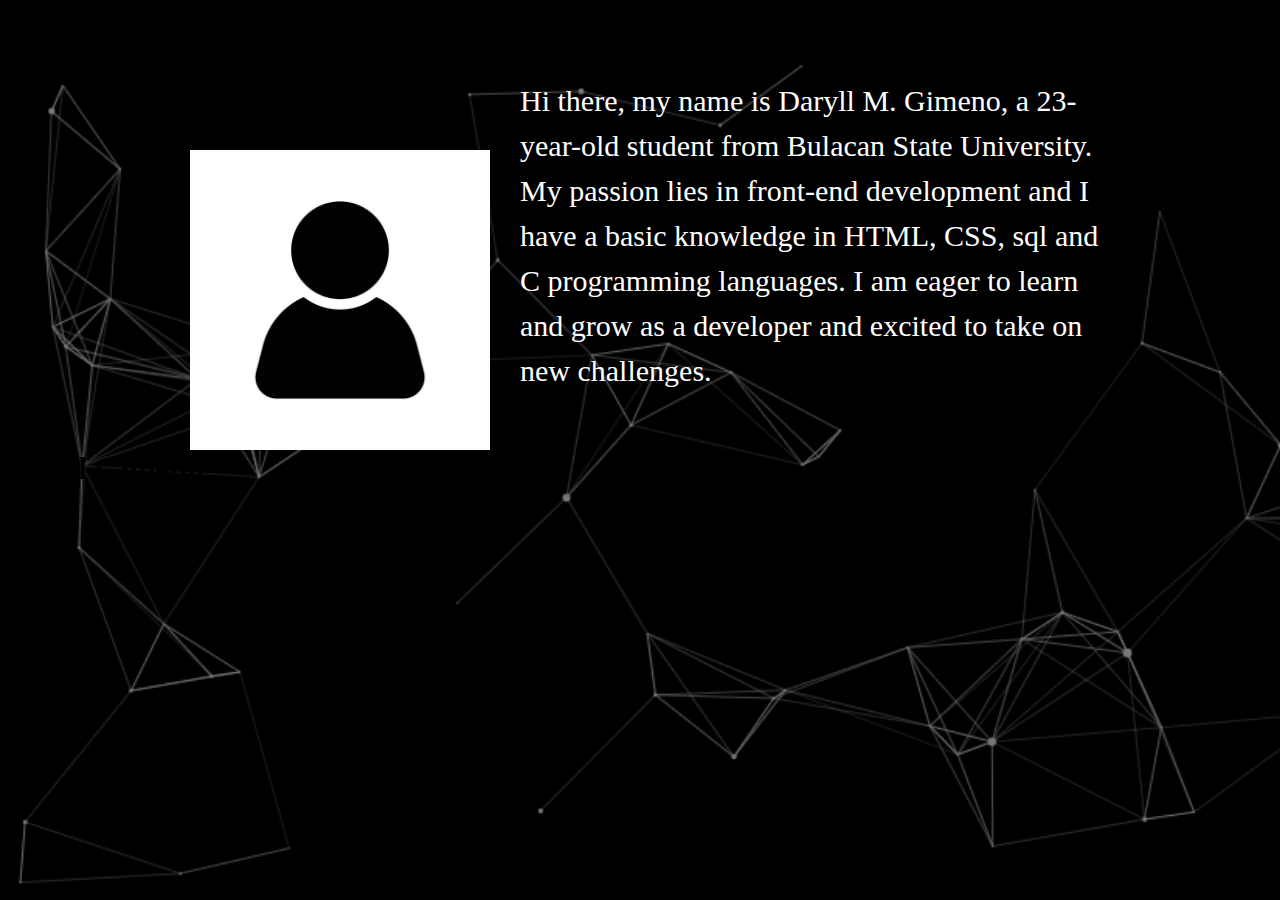
==== Aboutme.html @ 4a937759 "Update Aboutme.html" ====
<!DOCTYPE html>
<html lang="en">
<head>
    <meta charset="UTF-8">
    <meta http-equiv="X-UA-Compatible" content="IE=edge">
    <meta name="viewport" content="width=
    , initial-scale=1.0">
    <title>About me</title>

    <link rel="stylesheet" href="Aboutme.css">
    
    
</head>
<body>
    <div class="container">
        <img src="profile.jpg" alt="Profile">
        <div class="text">
         
          <p>Hi there, my name is Daryll M. Gimeno, a 23-year-old student from Bulacan State University. My passion lies in front-end development and I have a basic knowledge in HTML, CSS, sql and C programming languages. I am eager to learn and grow as a developer and excited to take on new challenges.</p>
        </div>
      </div>
      



    

   
     <header>

        <h1>Daryll Gimeno</h1>

      </header>


      




      
</body>
</html>
---- Aboutme.css ----
@import url('https://fonts.googleapis.com/css?family=Roboto:700&display=swap');

*{

    margin: 0;
    padding: 0;
}
* body {
    background: url(cool-background.png);
    background-size: contain;
    background-repeat: no-repeat;
    background-size: cover;
    height: 100vh;


}
img {
	display: block;
	margin: 2 auto;
	max-width: 100%;
	align-items: left;
   
    margin-top: 150px;
	margin-left: 50px;
    width: 300px; 
    height: 300px; 
    
    
}

  
     
      .container {
        display: flex;
        align-items: center;
        display: flex;
        justify-content: center;
        margin-left: 20px;
        
      }
      
      img {
        max-width: 50%;
        max-height: 50%;
        margin-right: 10px;
        margin-left: 10px;

      }
      
      .text {
        flex: 2;
        margin-top: 20px;
        max-width: 600px;
        margin-left: 20px;
      }
      
     
      p {
        margin-top: 20px;
        margin-bottom: 20px;
        font-size: 30px;
        line-height: 1.5;
        color: white;

      }
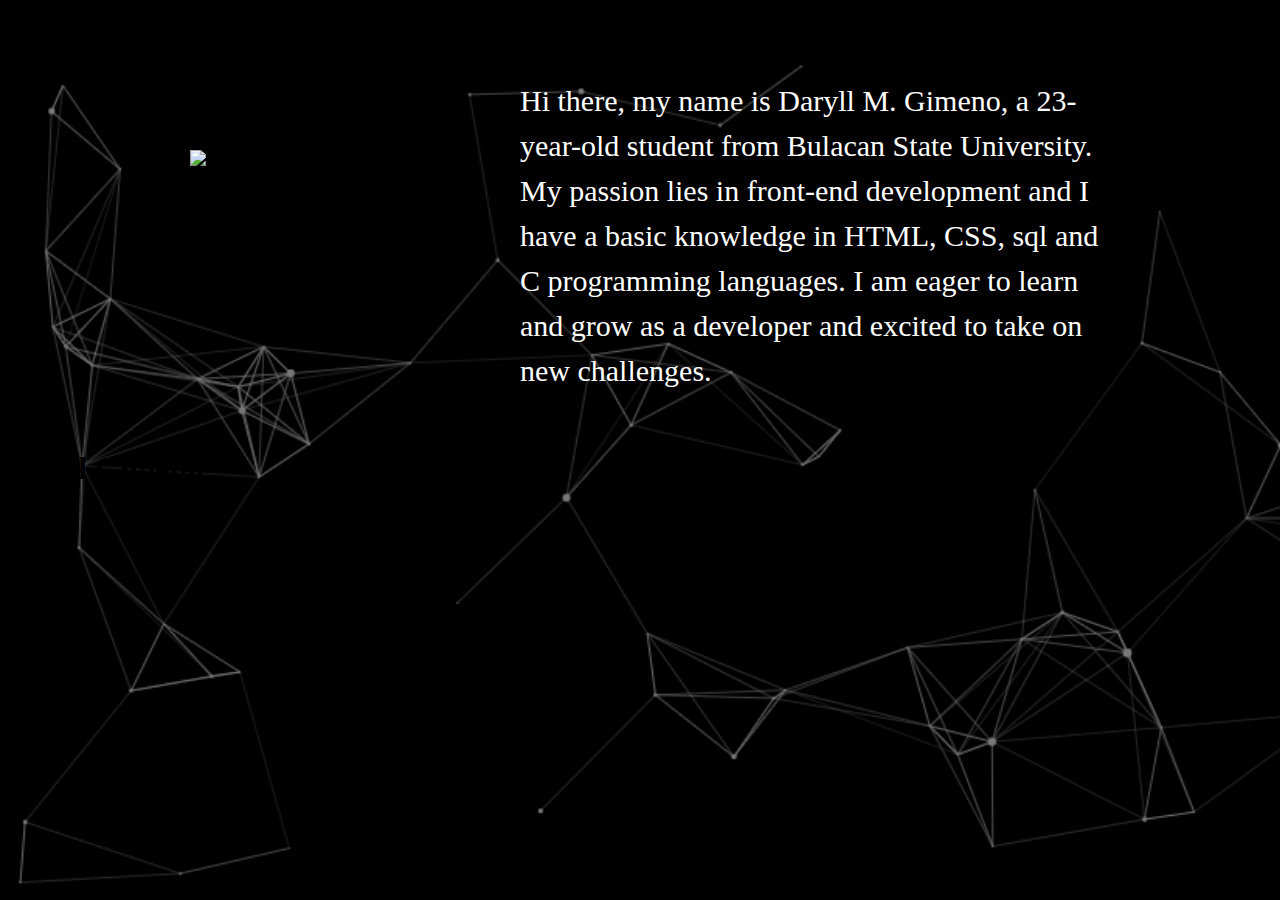
==== commit 8baa252e: "Update" ====
--- a/Aboutme.html
+++ b/Aboutme.html
@@ -13,7 +13,7 @@
 </head>
 <body>
     <div class="container">
-        <img src="profile.jpg" alt="Profile">
+        <img src="picture.jpg" alt="Profile">
         <div class="text">
          
           <p>Hi there, my name is Daryll M. Gimeno, a 23-year-old student from Bulacan State University. My passion lies in front-end development and I have a basic knowledge in HTML, CSS, sql and C programming languages. I am eager to learn and grow as a developer and excited to take on new challenges.</p>
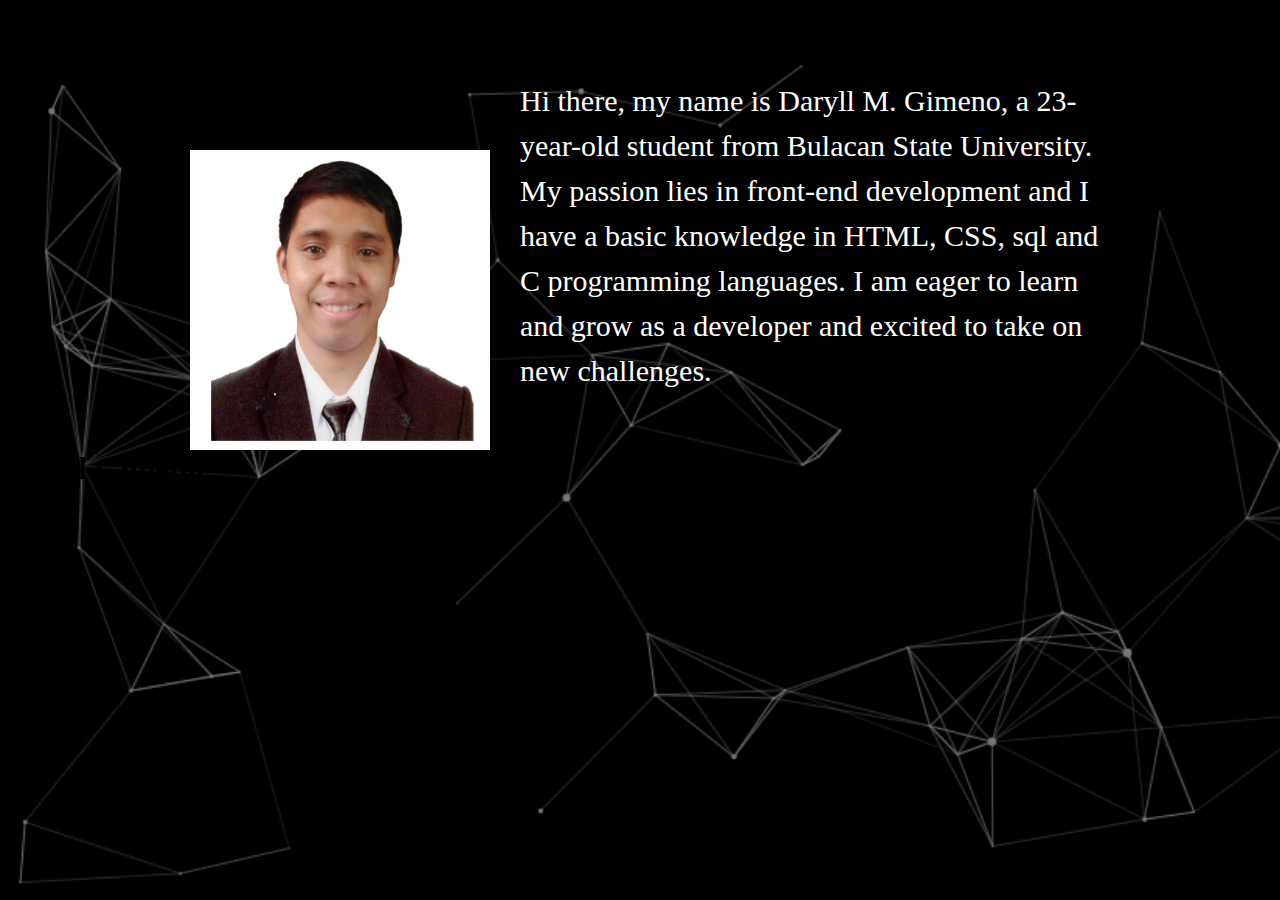
==== commit e009c0b4: "Update" ====
--- a/Aboutme.html
+++ b/Aboutme.html
@@ -13,7 +13,7 @@
 </head>
 <body>
     <div class="container">
-        <img src="picture.jpg" alt="Profile">
+        <img src="Picture.jpg" alt="Picture of a person">
         <div class="text">
          
           <p>Hi there, my name is Daryll M. Gimeno, a 23-year-old student from Bulacan State University. My passion lies in front-end development and I have a basic knowledge in HTML, CSS, sql and C programming languages. I am eager to learn and grow as a developer and excited to take on new challenges.</p>
--- a/Aboutme.css
+++ b/Aboutme.css
@@ -40,8 +40,8 @@
       }
       
       img {
-        max-width: 50%;
-        max-height: 50%;
+        max-width: 60%;
+        max-height: 60%;
         margin-right: 10px;
         margin-left: 10px;
 
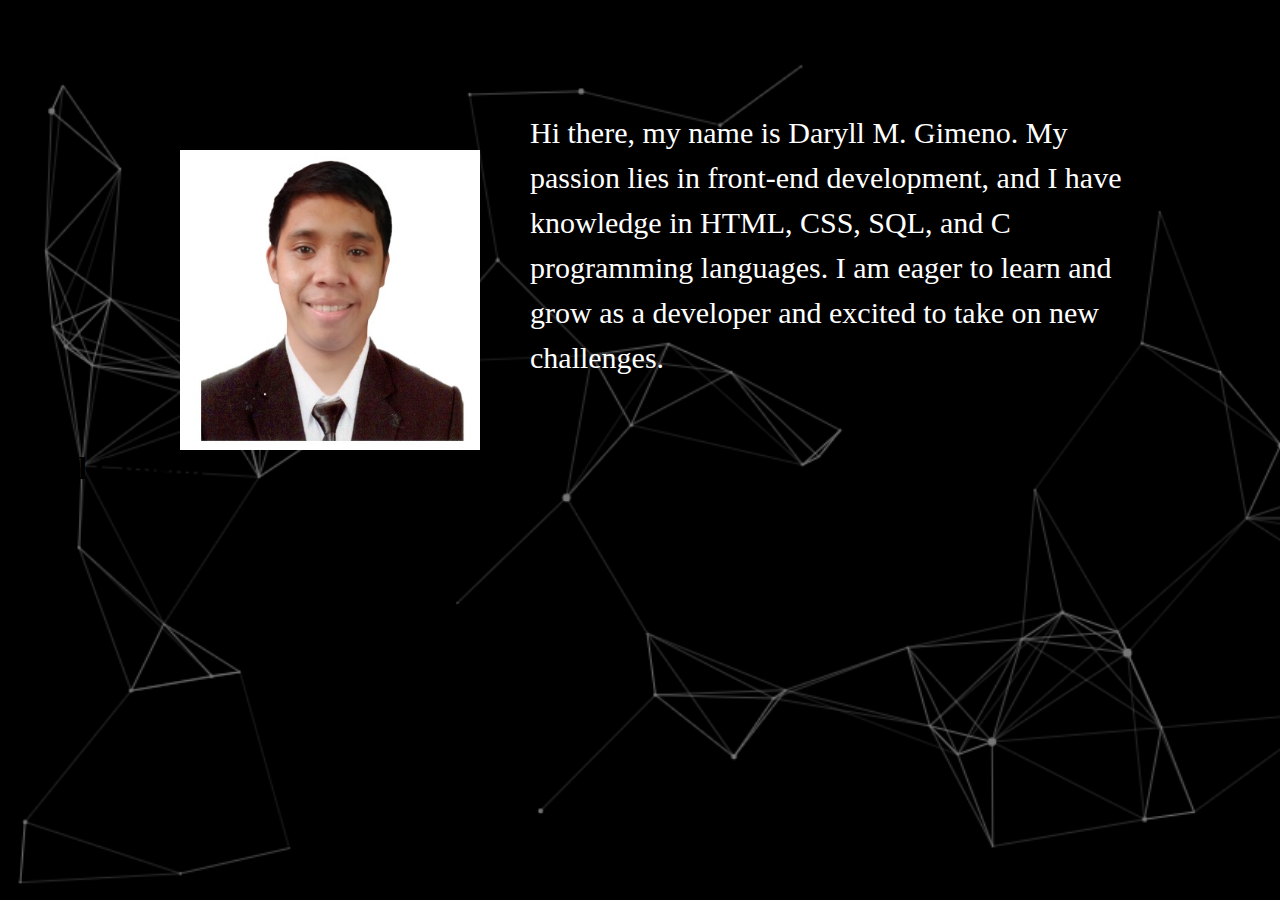
==== commit b296c7ef: "Update" ====
--- a/Aboutme.html
+++ b/Aboutme.html
@@ -16,7 +16,7 @@
         <img src="Picture.jpg" alt="Picture of a person">
         <div class="text">
          
-          <p>Hi there, my name is Daryll M. Gimeno, a 23-year-old student from Bulacan State University. My passion lies in front-end development and I have a basic knowledge in HTML, CSS, sql and C programming languages. I am eager to learn and grow as a developer and excited to take on new challenges.</p>
+          <p>Hi there, my name is Daryll M. Gimeno. My passion lies in front-end development, and I have knowledge in HTML, CSS, SQL, and C programming languages. I am eager to learn and grow as a developer and excited to take on new challenges.</p>
         </div>
       </div>
       
--- a/Aboutme.css
+++ b/Aboutme.css
@@ -42,14 +42,14 @@
       img {
         max-width: 60%;
         max-height: 60%;
-        margin-right: 10px;
+        margin-right: 30px;
         margin-left: 10px;
 
       }
       
       .text {
         flex: 2;
-        margin-top: 20px;
+        margin-top: 40px;
         max-width: 600px;
         margin-left: 20px;
       }
@@ -63,6 +63,5 @@
         color: white;
 
       }
-      
-
+    
       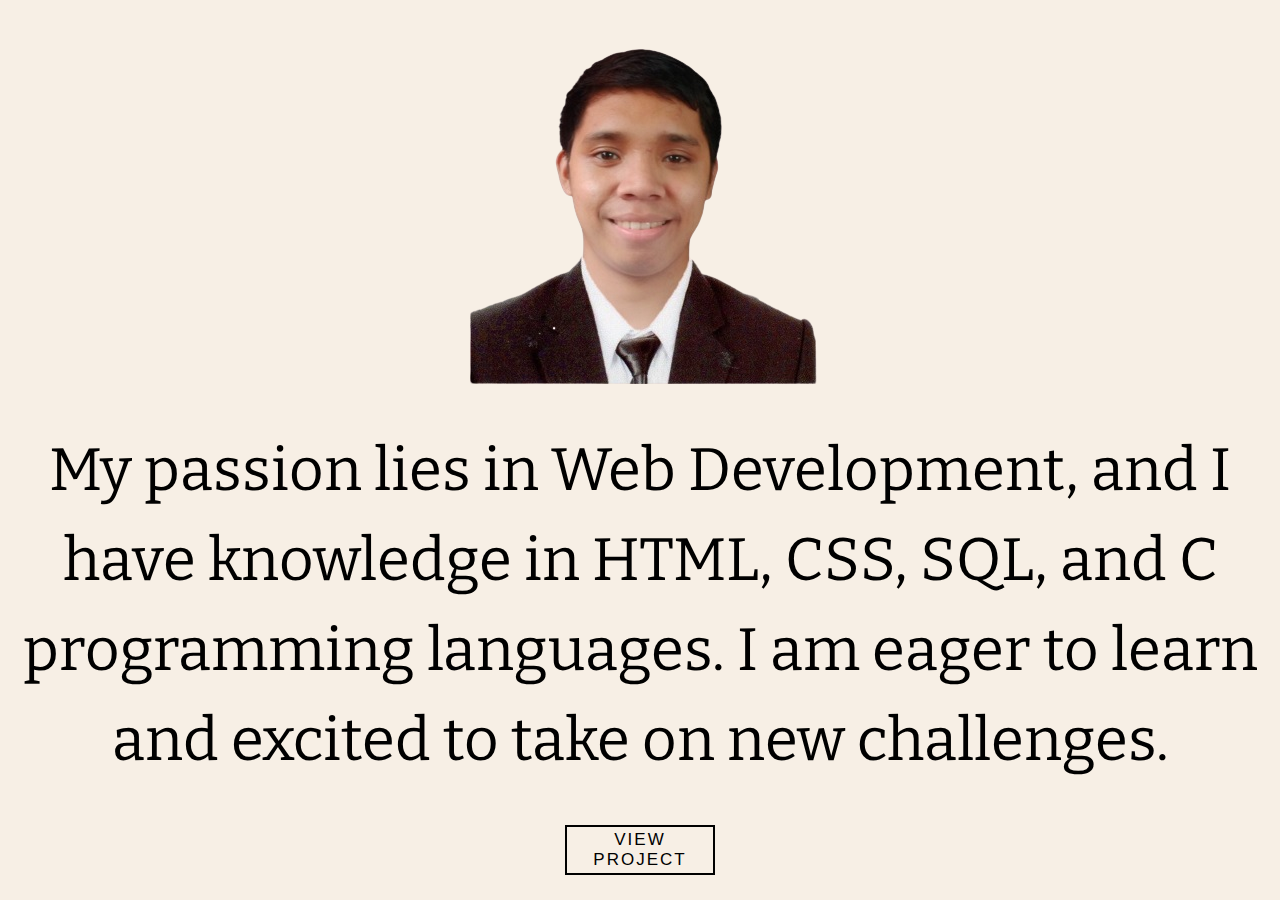
==== commit d7007506: "Update" ====
--- a/Aboutme.html
+++ b/Aboutme.html
@@ -2,42 +2,29 @@
 <html lang="en">
 <head>
     <meta charset="UTF-8">
-    <meta http-equiv="X-UA-Compatible" content="IE=edge">
-    <meta name="viewport" content="width=
-    , initial-scale=1.0">
+    <meta http-equiv="X-UA-Compatible" content="IE,edge">
+    <meta name="viewport" content="width=device-width, initial-scale=1.0">
     <title>About me</title>
+    <link rel="stylesheet" href="Aboutme.css">
+    <link rel="preconnect" href="https://fonts.googleapis.com">
+    <link rel="preconnect" href="https://fonts.gstatic.com" crossorigin>
+    <link href="https://fonts.googleapis.com/css2?family=Bitter&display=swap" rel="stylesheet">
+</head>
 
-    <link rel="stylesheet" href="Aboutme.css">
-    
-    
-</head>
 <body>
     <div class="container">
-        <img src="Picture.jpg" alt="Picture of a person">
+        <img src="profile.png" alt="Picture of a person">
         <div class="text">
-         
-          <p>Hi there, my name is Daryll M. Gimeno. My passion lies in front-end development, and I have knowledge in HTML, CSS, SQL, and C programming languages. I am eager to learn and grow as a developer and excited to take on new challenges.</p>
+            <p>My passion lies in Web Development, and I have knowledge in HTML, CSS, SQL, and C programming languages. I am eager to learn and excited to take on new challenges.</p>
         </div>
-      </div>
-      
 
 
-
-    
-
-   
-     <header>
-
-        <h1>Daryll Gimeno</h1>
-
-      </header>
+        <a href="Work.html">
+        <button>View Project</button>
+      </a>
 
 
       
-
-
-
-
-      
+    </div>
 </body>
 </html>
--- a/Aboutme.css
+++ b/Aboutme.css
@@ -1,67 +1,86 @@
-@import url('https://fonts.googleapis.com/css?family=Roboto:700&display=swap');
-
-*{
-
+* {
     margin: 0;
     padding: 0;
 }
-* body {
-    background: url(cool-background.png);
-    background-size: contain;
-    background-repeat: no-repeat;
-    background-size: cover;
+
+body {
+    display: flex;
+    align-items: center;
+    justify-content: center; /* Center horizontally */
     height: 100vh;
-
-
-}
-img {
-	display: block;
-	margin: 2 auto;
-	max-width: 100%;
-	align-items: left;
-   
-    margin-top: 150px;
-	margin-left: 50px;
-    width: 300px; 
-    height: 300px; 
-    
-    
+    background-color: #F7EFE5;
 }
 
-  
-     
-      .container {
-        display: flex;
-        align-items: center;
-        display: flex;
-        justify-content: center;
-        margin-left: 20px;
-        
-      }
-      
-      img {
-        max-width: 60%;
-        max-height: 60%;
-        margin-right: 30px;
-        margin-left: 10px;
+.container {
+    display: flex;
+    flex-direction: column; /* Arrange elements vertically */
+    align-items: center;
+    text-align: center;
+}
 
-      }
-      
-      .text {
-        flex: 2;
-        margin-top: 40px;
-        max-width: 600px;
-        margin-left: 20px;
-      }
-      
-     
-      p {
-        margin-top: 20px;
-        margin-bottom: 20px;
-        font-size: 30px;
-        line-height: 1.5;
-        color: white;
+img {
+    max-width: 100%;
+    max-height: 200vh;
+    margin: 30px; /* Equal margin on all sides */
+}
 
-      }
-    
-      +.text {
+    line-height: 1.5;
+    font-family: 'Bitter', serif;
+    margin-bottom: 20px; /* Add spacing between text and button */
+}
+
+p {
+    font-size: 60px;
+    color: black;
+}
+
+button {
+  width: 150px;
+  height: 50px;
+  border: 2px solid #000;
+  font-family: 'Lato', sans-serif;
+  font-size: 17px;
+  text-decoration: none;
+  text-transform: uppercase;
+  letter-spacing: 2px;
+  font-weight: 500;
+  background: transparent;
+  cursor: pointer;
+  position: relative;
+  display: inline-block;
+  margin: 20px;
+  outline: none;
+  text-align: center;
+  z-index: 2;
+  transition: all 0.3s ease;
+  overflow: hidden;
+}
+
+button::after {
+  position: absolute;
+  content: " ";
+  z-index: -1;
+  top: 0;
+  left: 0;
+  width: 100%;
+  height: 100%;
+  transition: all 0.3s ease;
+}
+
+button:hover {
+  box-shadow: 4px 4px 6px 0 rgba(255,255,255,.5),
+              -4px -4px 6px 0 rgba(116, 125, 136, .2), 
+    inset -4px -4px 6px 0 rgba(255,255,255,.5),
+    inset 4px 4px 6px 0 rgba(116, 125, 136, .3);
+  color: #fff;
+}
+
+button:hover::after {
+  transform: scale(2) rotate(180deg);
+  background: #000;
+  box-shadow: 4px 4px 6px 0 rgba(255,255,255,.5),
+              -4px -4px 6px 0 rgba(116, 125, 136, .2), 
+    inset -4px -4px 6px 0 rgba(255,255,255,.5),
+    inset 4px 4px 6px 0 rgba(116, 125, 136, .3);
+}